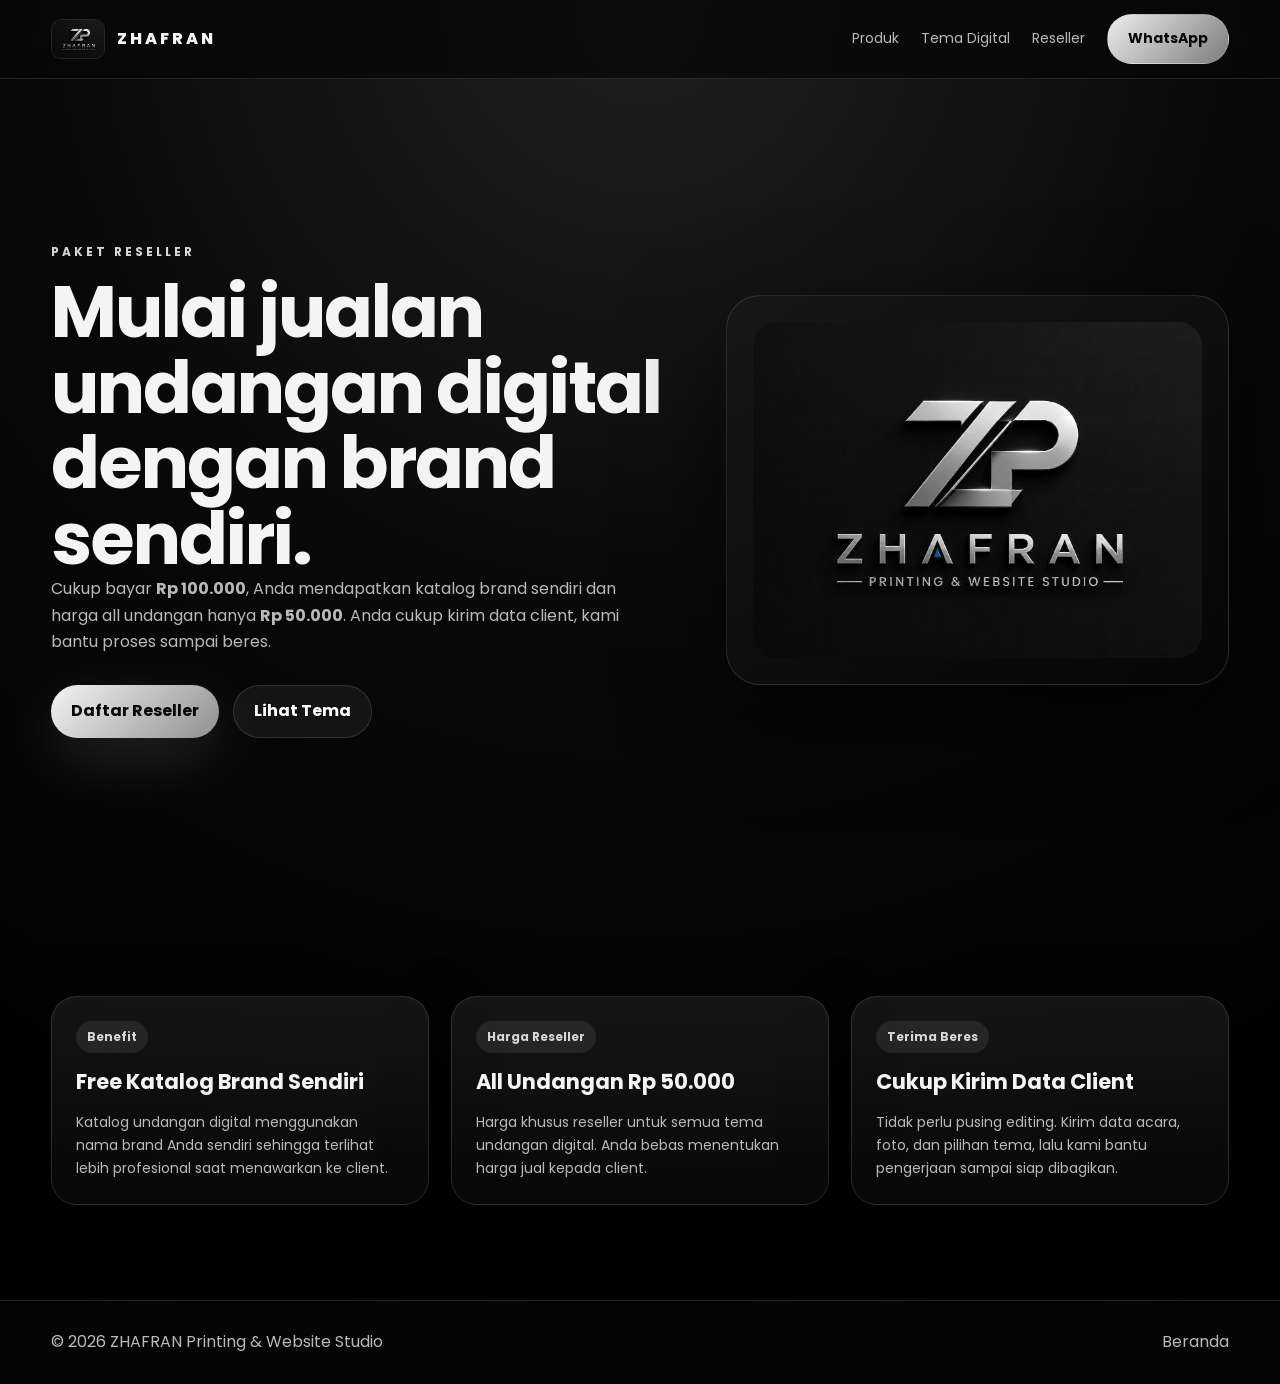
==== pages/reseller.html @ a13fd09d "Add files via upload" ====
<!DOCTYPE html>
<html lang="id">
<head>
  <meta charset="UTF-8" />
  <meta name="viewport" content="width=device-width, initial-scale=1.0" />
  <title>Reseller Undangan Digital - ZHAFRAN</title>
  <link rel="icon" href="../assets/logo.jpg" />
  <link rel="preconnect" href="https://fonts.googleapis.com"><link rel="preconnect" href="https://fonts.gstatic.com" crossorigin>
  <link href="https://fonts.googleapis.com/css2?family=Poppins:wght@300;400;500;600;700;800&display=swap" rel="stylesheet">
  <link rel="stylesheet" href="../css/style.css" />
</head>
<body>
<header class="site-header"><nav class="navbar container"><a class="brand" href="../index.html"><img src="../assets/logo.jpg" alt="Logo"><span>ZHAFRAN</span></a><button class="nav-toggle">☰</button><div class="nav-menu"><a href="../index.html#produk">Produk</a><a href="undangan-digital.html">Tema Digital</a><a href="reseller.html">Reseller</a><a class="nav-cta" href="https://wa.me/6285343556117" target="_blank">WhatsApp</a></div></nav></header>
<main>
<section class="hero container"><div class="hero-text reveal"><p class="eyebrow">Paket Reseller</p><h1>Mulai jualan undangan digital dengan brand sendiri.</h1><p class="hero-desc">Cukup bayar <b>Rp 100.000</b>, Anda mendapatkan katalog brand sendiri dan harga all undangan hanya <b>Rp 50.000</b>. Anda cukup kirim data client, kami bantu proses sampai beres.</p><div class="hero-actions"><a class="btn primary" href="https://wa.me/6285343556117?text=Halo%20ZHAFRAN,%20saya%20mau%20daftar%20Reseller%20Undangan%20Digital%20Rp100.000" target="_blank">Daftar Reseller</a><a class="btn secondary" href="undangan-digital.html">Lihat Tema</a></div></div><div class="hero-card reveal"><img src="../assets/logo.jpg" alt="ZHAFRAN"></div></section>
<section class="section container"><div class="product-grid"><article class="product-card reveal"><span class="tag">Benefit</span><h3>Free Katalog Brand Sendiri</h3><p>Katalog undangan digital menggunakan nama brand Anda sendiri sehingga terlihat lebih profesional saat menawarkan ke client.</p></article><article class="product-card reveal"><span class="tag">Harga Reseller</span><h3>All Undangan Rp 50.000</h3><p>Harga khusus reseller untuk semua tema undangan digital. Anda bebas menentukan harga jual kepada client.</p></article><article class="product-card reveal"><span class="tag">Terima Beres</span><h3>Cukup Kirim Data Client</h3><p>Tidak perlu pusing editing. Kirim data acara, foto, dan pilihan tema, lalu kami bantu pengerjaan sampai siap dibagikan.</p></article></div></section>
</main>
<footer class="footer"><div class="container footer-inner"><p>© <span id="year"></span> ZHAFRAN Printing & Website Studio</p><a href="../index.html">Beranda</a></div></footer>
<script src="../js/data.js"></script><script src="../js/main.js"></script>
</body></html>
---- css/style.css ----
:root{
  --bg:#070707;--bg2:#101010;--card:#151515;--card2:#1d1d1d;--text:#f4f4f4;--muted:#b9b9b9;--silver:#d7d7d7;--line:rgba(255,255,255,.12);--accent:#9fb2c8;--gold:#d9d0bd;
}
*{box-sizing:border-box;margin:0;padding:0}html{scroll-behavior:smooth}body{font-family:Poppins,system-ui,sans-serif;background:radial-gradient(circle at top,#202020 0,#080808 42%,#000 100%);color:var(--text);line-height:1.65;overflow-x:hidden}a{text-decoration:none;color:inherit}img{max-width:100%;display:block}.container{width:min(1180px,92%);margin-inline:auto}.site-header{position:sticky;top:0;z-index:50;background:rgba(7,7,7,.76);backdrop-filter:blur(18px);border-bottom:1px solid var(--line)}.navbar{height:78px;display:flex;align-items:center;justify-content:space-between}.brand{display:flex;align-items:center;gap:12px;font-weight:800;letter-spacing:3px}.brand img{width:54px;height:40px;object-fit:cover;border-radius:10px;border:1px solid var(--line)}.nav-menu{display:flex;align-items:center;gap:22px;color:var(--muted);font-size:14px}.nav-menu a:hover{color:white}.nav-cta,.btn{border:1px solid var(--line);border-radius:999px;padding:12px 20px;font-weight:700;transition:.35s}.nav-cta{background:linear-gradient(135deg,#ededed,#7c7c7c);color:#090909!important}.nav-toggle{display:none;background:none;color:white;border:0;font-size:28px}.hero{min-height:calc(100vh - 78px);display:grid;grid-template-columns:1.1fr .9fr;align-items:center;gap:60px;padding:70px 0}.eyebrow{color:var(--silver);letter-spacing:3px;text-transform:uppercase;font-size:12px;font-weight:700;margin-bottom:12px}.hero h1,.section-heading h2,.promo-box h2,.contact-card h2{font-size:clamp(32px,6vw,72px);line-height:1.05;letter-spacing:-2px}.section-heading h2,.promo-box h2,.contact-card h2{font-size:clamp(28px,4vw,48px)}.hero-desc,.section-heading p,.promo-box p,.contact-card p{color:var(--muted);max-width:720px}.hero-actions{display:flex;gap:14px;flex-wrap:wrap;margin-top:30px}.btn{display:inline-flex;align-items:center;justify-content:center;gap:10px}.btn.primary{background:linear-gradient(135deg,#f4f4f4,#8f8f8f);color:#070707;border:0;box-shadow:0 20px 60px rgba(255,255,255,.13)}.btn.secondary{background:rgba(255,255,255,.06);color:white}.btn:hover{transform:translateY(-3px)}.hero-card{position:relative;border:1px solid var(--line);background:linear-gradient(145deg,#171717,#050505);border-radius:34px;padding:26px;box-shadow:0 30px 100px rgba(0,0,0,.55);overflow:hidden}.hero-card img{border-radius:24px;width:100%;aspect-ratio:4/3;object-fit:cover}.shine{position:absolute;inset:-40%;background:linear-gradient(120deg,transparent,rgba(255,255,255,.18),transparent);transform:rotate(25deg);animation:shine 5s infinite}@keyframes shine{0%{translate:-70% 0}60%,100%{translate:70% 0}}.stats{display:grid;grid-template-columns:repeat(3,1fr);gap:16px;margin-top:-45px}.stats div,.product-card,.theme-card,.contact-card,.promo-box{border:1px solid var(--line);background:linear-gradient(180deg,rgba(255,255,255,.07),rgba(255,255,255,.025));border-radius:26px;padding:24px;box-shadow:0 20px 70px rgba(0,0,0,.25)}.stats strong{display:block;font-size:22px}.stats span{color:var(--muted);font-size:14px}.section{padding:95px 0}.section-heading{text-align:center;margin-bottom:42px}.section-heading p{margin:12px auto 0}.product-grid{display:grid;grid-template-columns:repeat(3,1fr);gap:22px}.product-card{overflow:hidden;display:flex;flex-direction:column;gap:16px;transition:.35s}.product-card:hover,.theme-card:hover{transform:translateY(-8px);border-color:rgba(255,255,255,.28)}.product-img{height:210px;border-radius:20px;background:linear-gradient(135deg,#2b2b2b,#080808);display:flex;align-items:center;justify-content:center;position:relative;overflow:hidden;border:1px solid var(--line)}.product-img svg{width:100%;height:100%}.tag{display:inline-flex;width:max-content;padding:6px 11px;border-radius:999px;background:rgba(255,255,255,.08);color:var(--silver);font-size:12px;font-weight:700}.product-card h3{font-size:21px;line-height:1.25}.price{font-size:18px;font-weight:800;color:#fff}.product-card p{color:var(--muted);font-size:14px}.features{display:grid;gap:8px;margin-top:auto;color:var(--muted);font-size:13px}.features span::before{content:'✓ ';color:#fff}.order-btn{margin-top:8px;width:100%;background:linear-gradient(135deg,#ececec,#8f8f8f);color:#080808;border:0}.promo-box{display:flex;align-items:center;justify-content:space-between;gap:30px}.contact-card{text-align:center}.contact-card p{margin:14px auto 26px}.footer{border-top:1px solid var(--line);padding:28px 0;background:#050505;color:var(--muted)}.footer-inner{display:flex;justify-content:space-between;gap:20px;flex-wrap:wrap}.page-hero{padding:80px 0 40px;text-align:center}.filter-bar{display:flex;gap:12px;flex-wrap:wrap;justify-content:center;margin:30px 0}.filter-btn{padding:10px 16px;border-radius:999px;border:1px solid var(--line);background:rgba(255,255,255,.04);color:white;cursor:pointer}.filter-btn.active{background:#eee;color:#080808}.theme-grid{display:grid;grid-template-columns:repeat(4,1fr);gap:18px}.theme-card{padding:14px}.theme-img{height:180px;border-radius:18px;background:linear-gradient(145deg,#232323,#090909);display:grid;place-items:center;color:var(--silver);font-weight:800;text-align:center;border:1px solid var(--line)}.theme-card h3{margin-top:14px}.theme-card p{color:var(--muted);font-size:13px}.reveal{opacity:0;transform:translateY(24px);transition:1s}.reveal.show{opacity:1;transform:none}@media(max-width:900px){.nav-toggle{display:block}.nav-menu{position:absolute;top:78px;left:4%;right:4%;display:none;flex-direction:column;background:#111;border:1px solid var(--line);border-radius:24px;padding:22px}.nav-menu.open{display:flex}.hero{grid-template-columns:1fr;padding:42px 0}.stats,.product-grid{grid-template-columns:1fr}.promo-box{flex-direction:column;align-items:flex-start}.theme-grid{grid-template-columns:repeat(2,1fr)}}@media(max-width:560px){.hero h1{font-size:39px}.theme-grid{grid-template-columns:1fr}.navbar{height:70px}.nav-menu{top:70px}.product-img{height:180px}}
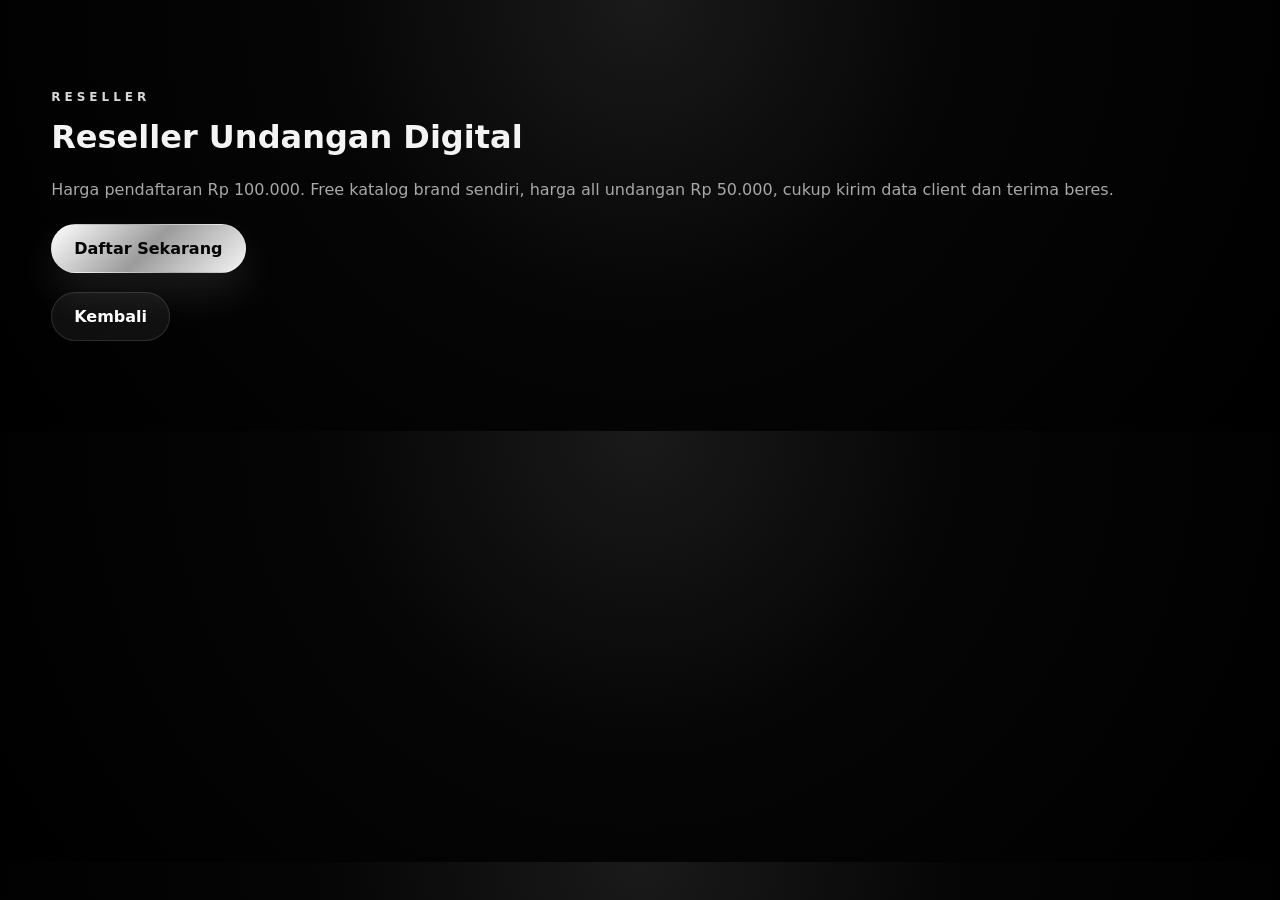
==== commit 2b7ce44e: "Add files via upload" ====
--- a/pages/reseller.html
+++ b/pages/reseller.html
@@ -1,20 +1 @@
-<!DOCTYPE html>
-<html lang="id">
-<head>
-  <meta charset="UTF-8" />
-  <meta name="viewport" content="width=device-width, initial-scale=1.0" />
-  <title>Reseller Undangan Digital - ZHAFRAN</title>
-  <link rel="icon" href="../assets/logo.jpg" />
-  <link rel="preconnect" href="https://fonts.googleapis.com"><link rel="preconnect" href="https://fonts.gstatic.com" crossorigin>
-  <link href="https://fonts.googleapis.com/css2?family=Poppins:wght@300;400;500;600;700;800&display=swap" rel="stylesheet">
-  <link rel="stylesheet" href="../css/style.css" />
-</head>
-<body>
-<header class="site-header"><nav class="navbar container"><a class="brand" href="../index.html"><img src="../assets/logo.jpg" alt="Logo"><span>ZHAFRAN</span></a><button class="nav-toggle">☰</button><div class="nav-menu"><a href="../index.html#produk">Produk</a><a href="undangan-digital.html">Tema Digital</a><a href="reseller.html">Reseller</a><a class="nav-cta" href="https://wa.me/6285343556117" target="_blank">WhatsApp</a></div></nav></header>
-<main>
-<section class="hero container"><div class="hero-text reveal"><p class="eyebrow">Paket Reseller</p><h1>Mulai jualan undangan digital dengan brand sendiri.</h1><p class="hero-desc">Cukup bayar <b>Rp 100.000</b>, Anda mendapatkan katalog brand sendiri dan harga all undangan hanya <b>Rp 50.000</b>. Anda cukup kirim data client, kami bantu proses sampai beres.</p><div class="hero-actions"><a class="btn primary" href="https://wa.me/6285343556117?text=Halo%20ZHAFRAN,%20saya%20mau%20daftar%20Reseller%20Undangan%20Digital%20Rp100.000" target="_blank">Daftar Reseller</a><a class="btn secondary" href="undangan-digital.html">Lihat Tema</a></div></div><div class="hero-card reveal"><img src="../assets/logo.jpg" alt="ZHAFRAN"></div></section>
-<section class="section container"><div class="product-grid"><article class="product-card reveal"><span class="tag">Benefit</span><h3>Free Katalog Brand Sendiri</h3><p>Katalog undangan digital menggunakan nama brand Anda sendiri sehingga terlihat lebih profesional saat menawarkan ke client.</p></article><article class="product-card reveal"><span class="tag">Harga Reseller</span><h3>All Undangan Rp 50.000</h3><p>Harga khusus reseller untuk semua tema undangan digital. Anda bebas menentukan harga jual kepada client.</p></article><article class="product-card reveal"><span class="tag">Terima Beres</span><h3>Cukup Kirim Data Client</h3><p>Tidak perlu pusing editing. Kirim data acara, foto, dan pilihan tema, lalu kami bantu pengerjaan sampai siap dibagikan.</p></article></div></section>
-</main>
-<footer class="footer"><div class="container footer-inner"><p>© <span id="year"></span> ZHAFRAN Printing & Website Studio</p><a href="../index.html">Beranda</a></div></footer>
-<script src="../js/data.js"></script><script src="../js/main.js"></script>
-</body></html>
+<!DOCTYPE html><html lang="id"><head><meta charset="UTF-8"><meta name="viewport" content="width=device-width, initial-scale=1.0"><title>Reseller ZHAFRAN</title><link rel="stylesheet" href="../css/style.css"></head><body><main class="section container"><p class="eyebrow">Reseller</p><h1>Reseller Undangan Digital</h1><p class="hero-desc">Harga pendaftaran Rp 100.000. Free katalog brand sendiri, harga all undangan Rp 50.000, cukup kirim data client dan terima beres.</p><br><a class="btn primary" href="https://wa.me/6285343556117?text=Halo%20ZHAFRAN,%20saya%20ingin%20daftar%20reseller" target="_blank">Daftar Sekarang</a><br><br><a class="btn secondary" href="../index.html">Kembali</a></main></body></html>
--- a/css/style.css
+++ b/css/style.css
@@ -1,4 +1,16 @@
 :root{
-  --bg:#070707;--bg2:#101010;--card:#151515;--card2:#1d1d1d;--text:#f4f4f4;--muted:#b9b9b9;--silver:#d7d7d7;--line:rgba(255,255,255,.12);--accent:#9fb2c8;--gold:#d9d0bd;
+  --bg:#050505;
+  --bg2:#0e0e0f;
+  --card:#141416;
+  --text:#f4f4f4;
+  --muted:#a8a8a8;
+  --line:rgba(255,255,255,.12);
+  --silver:#d8d8d8;
+  --silver2:#8c8c8c;
 }
-*{box-sizing:border-box;margin:0;padding:0}html{scroll-behavior:smooth}body{font-family:Poppins,system-ui,sans-serif;background:radial-gradient(circle at top,#202020 0,#080808 42%,#000 100%);color:var(--text);line-height:1.65;overflow-x:hidden}a{text-decoration:none;color:inherit}img{max-width:100%;display:block}.container{width:min(1180px,92%);margin-inline:auto}.site-header{position:sticky;top:0;z-index:50;background:rgba(7,7,7,.76);backdrop-filter:blur(18px);border-bottom:1px solid var(--line)}.navbar{height:78px;display:flex;align-items:center;justify-content:space-between}.brand{display:flex;align-items:center;gap:12px;font-weight:800;letter-spacing:3px}.brand img{width:54px;height:40px;object-fit:cover;border-radius:10px;border:1px solid var(--line)}.nav-menu{display:flex;align-items:center;gap:22px;color:var(--muted);font-size:14px}.nav-menu a:hover{color:white}.nav-cta,.btn{border:1px solid var(--line);border-radius:999px;padding:12px 20px;font-weight:700;transition:.35s}.nav-cta{background:linear-gradient(135deg,#ededed,#7c7c7c);color:#090909!important}.nav-toggle{display:none;background:none;color:white;border:0;font-size:28px}.hero{min-height:calc(100vh - 78px);display:grid;grid-template-columns:1.1fr .9fr;align-items:center;gap:60px;padding:70px 0}.eyebrow{color:var(--silver);letter-spacing:3px;text-transform:uppercase;font-size:12px;font-weight:700;margin-bottom:12px}.hero h1,.section-heading h2,.promo-box h2,.contact-card h2{font-size:clamp(32px,6vw,72px);line-height:1.05;letter-spacing:-2px}.section-heading h2,.promo-box h2,.contact-card h2{font-size:clamp(28px,4vw,48px)}.hero-desc,.section-heading p,.promo-box p,.contact-card p{color:var(--muted);max-width:720px}.hero-actions{display:flex;gap:14px;flex-wrap:wrap;margin-top:30px}.btn{display:inline-flex;align-items:center;justify-content:center;gap:10px}.btn.primary{background:linear-gradient(135deg,#f4f4f4,#8f8f8f);color:#070707;border:0;box-shadow:0 20px 60px rgba(255,255,255,.13)}.btn.secondary{background:rgba(255,255,255,.06);color:white}.btn:hover{transform:translateY(-3px)}.hero-card{position:relative;border:1px solid var(--line);background:linear-gradient(145deg,#171717,#050505);border-radius:34px;padding:26px;box-shadow:0 30px 100px rgba(0,0,0,.55);overflow:hidden}.hero-card img{border-radius:24px;width:100%;aspect-ratio:4/3;object-fit:cover}.shine{position:absolute;inset:-40%;background:linear-gradient(120deg,transparent,rgba(255,255,255,.18),transparent);transform:rotate(25deg);animation:shine 5s infinite}@keyframes shine{0%{translate:-70% 0}60%,100%{translate:70% 0}}.stats{display:grid;grid-template-columns:repeat(3,1fr);gap:16px;margin-top:-45px}.stats div,.product-card,.theme-card,.contact-card,.promo-box{border:1px solid var(--line);background:linear-gradient(180deg,rgba(255,255,255,.07),rgba(255,255,255,.025));border-radius:26px;padding:24px;box-shadow:0 20px 70px rgba(0,0,0,.25)}.stats strong{display:block;font-size:22px}.stats span{color:var(--muted);font-size:14px}.section{padding:95px 0}.section-heading{text-align:center;margin-bottom:42px}.section-heading p{margin:12px auto 0}.product-grid{display:grid;grid-template-columns:repeat(3,1fr);gap:22px}.product-card{overflow:hidden;display:flex;flex-direction:column;gap:16px;transition:.35s}.product-card:hover,.theme-card:hover{transform:translateY(-8px);border-color:rgba(255,255,255,.28)}.product-img{height:210px;border-radius:20px;background:linear-gradient(135deg,#2b2b2b,#080808);display:flex;align-items:center;justify-content:center;position:relative;overflow:hidden;border:1px solid var(--line)}.product-img svg{width:100%;height:100%}.tag{display:inline-flex;width:max-content;padding:6px 11px;border-radius:999px;background:rgba(255,255,255,.08);color:var(--silver);font-size:12px;font-weight:700}.product-card h3{font-size:21px;line-height:1.25}.price{font-size:18px;font-weight:800;color:#fff}.product-card p{color:var(--muted);font-size:14px}.features{display:grid;gap:8px;margin-top:auto;color:var(--muted);font-size:13px}.features span::before{content:'✓ ';color:#fff}.order-btn{margin-top:8px;width:100%;background:linear-gradient(135deg,#ececec,#8f8f8f);color:#080808;border:0}.promo-box{display:flex;align-items:center;justify-content:space-between;gap:30px}.contact-card{text-align:center}.contact-card p{margin:14px auto 26px}.footer{border-top:1px solid var(--line);padding:28px 0;background:#050505;color:var(--muted)}.footer-inner{display:flex;justify-content:space-between;gap:20px;flex-wrap:wrap}.page-hero{padding:80px 0 40px;text-align:center}.filter-bar{display:flex;gap:12px;flex-wrap:wrap;justify-content:center;margin:30px 0}.filter-btn{padding:10px 16px;border-radius:999px;border:1px solid var(--line);background:rgba(255,255,255,.04);color:white;cursor:pointer}.filter-btn.active{background:#eee;color:#080808}.theme-grid{display:grid;grid-template-columns:repeat(4,1fr);gap:18px}.theme-card{padding:14px}.theme-img{height:180px;border-radius:18px;background:linear-gradient(145deg,#232323,#090909);display:grid;place-items:center;color:var(--silver);font-weight:800;text-align:center;border:1px solid var(--line)}.theme-card h3{margin-top:14px}.theme-card p{color:var(--muted);font-size:13px}.reveal{opacity:0;transform:translateY(24px);transition:1s}.reveal.show{opacity:1;transform:none}@media(max-width:900px){.nav-toggle{display:block}.nav-menu{position:absolute;top:78px;left:4%;right:4%;display:none;flex-direction:column;background:#111;border:1px solid var(--line);border-radius:24px;padding:22px}.nav-menu.open{display:flex}.hero{grid-template-columns:1fr;padding:42px 0}.stats,.product-grid{grid-template-columns:1fr}.promo-box{flex-direction:column;align-items:flex-start}.theme-grid{grid-template-columns:repeat(2,1fr)}}@media(max-width:560px){.hero h1{font-size:39px}.theme-grid{grid-template-columns:1fr}.navbar{height:70px}.nav-menu{top:70px}.product-img{height:180px}}
+*{box-sizing:border-box;margin:0;padding:0}
+html{scroll-behavior:smooth}
+body{font-family:Poppins,system-ui,sans-serif;background:radial-gradient(circle at top,#1a1a1b 0%,#050505 42%,#000 100%);color:var(--text);overflow-x:hidden}
+a{text-decoration:none;color:inherit} img{max-width:100%;display:block}.container{width:min(1180px,92%);margin:auto}.site-header{position:sticky;top:0;z-index:50;background:rgba(5,5,5,.72);backdrop-filter:blur(18px);border-bottom:1px solid var(--line)}.navbar{height:78px;display:flex;align-items:center;justify-content:space-between}.brand{display:flex;align-items:center;gap:12px;font-weight:900;letter-spacing:3px}.brand img{width:48px;height:48px;border-radius:50%;object-fit:cover;border:1px solid var(--line)}.nav-links{display:flex;gap:24px;color:#ddd;font-size:14px}.nav-links a:hover{color:white}.menu-btn{display:none;background:none;border:0;color:white;font-size:30px}.hero{min-height:calc(100vh - 78px);display:grid;grid-template-columns:1.1fr .9fr;align-items:center;gap:50px;padding:70px 0}.eyebrow{color:var(--silver);text-transform:uppercase;letter-spacing:4px;font-size:12px;font-weight:800;margin-bottom:14px}.hero h1,.section h2{font-size:clamp(34px,6vw,76px);line-height:1.04;letter-spacing:-2px}.hero-desc,.section-head p,.reseller-banner p{color:var(--muted);line-height:1.8;margin-top:20px}.hero-actions{display:flex;gap:14px;flex-wrap:wrap;margin-top:32px}.btn{display:inline-flex;align-items:center;justify-content:center;padding:14px 22px;border-radius:999px;font-weight:800;border:1px solid var(--line);transition:.3s;cursor:pointer}.btn.primary{background:linear-gradient(135deg,#fff,#9b9b9b,#f5f5f5);color:#050505;box-shadow:0 20px 40px rgba(255,255,255,.1)}.btn.secondary{background:rgba(255,255,255,.06);color:white}.btn:hover{transform:translateY(-3px)}.btn.full{width:100%;margin-top:18px}.hero-card{position:relative;padding:28px;border:1px solid var(--line);border-radius:34px;background:linear-gradient(145deg,rgba(255,255,255,.1),rgba(255,255,255,.02));box-shadow:0 30px 90px rgba(0,0,0,.5);overflow:hidden}.hero-card img{border-radius:24px;width:100%;height:360px;object-fit:cover}.shine{position:absolute;inset:-50%;background:linear-gradient(90deg,transparent,rgba(255,255,255,.12),transparent);transform:rotate(25deg);animation:shine 5s infinite}@keyframes shine{0%{translate:-60%}100%{translate:60%}}.section{padding:90px 0}.section-head{text-align:center;max-width:800px;margin:0 auto 42px}.product-grid,.theme-grid{display:grid;grid-template-columns:repeat(3,1fr);gap:24px}.product-card,.theme-card{position:relative;background:linear-gradient(180deg,rgba(255,255,255,.08),rgba(255,255,255,.025));border:1px solid var(--line);border-radius:30px;overflow:hidden;box-shadow:0 18px 60px rgba(0,0,0,.28);transition:.4s}.product-card:hover,.theme-card:hover{transform:translateY(-8px);border-color:rgba(255,255,255,.32)}.product-card img,.theme-card img{width:100%;height:240px;object-fit:cover;background:#111}.product-body,.theme-body{padding:22px}.product-body h3,.theme-body h3{font-size:21px;margin-bottom:10px}.product-body p{color:var(--muted);font-size:14px;line-height:1.7;min-height:96px}.product-body strong,.theme-body strong{display:block;margin-top:16px;font-size:19px;color:#fff}.badge{position:absolute;z-index:2;top:16px;left:16px;padding:8px 13px;border-radius:999px;background:rgba(255,255,255,.88);color:#080808;font-size:12px;font-weight:900}.filter-box{display:grid;grid-template-columns:1fr 260px;gap:14px;margin-bottom:28px}.filter-box input,.filter-box select{width:100%;padding:17px 18px;border-radius:18px;border:1px solid var(--line);background:#101012;color:white;outline:none}.theme-body span{display:inline-block;color:#cfcfcf;font-size:12px;margin-bottom:8px;text-transform:uppercase;letter-spacing:2px}.center{text-align:center;margin-top:34px}.reseller-banner{display:flex;align-items:center;justify-content:space-between;gap:30px;border:1px solid var(--line);border-radius:34px;padding:40px;background:linear-gradient(135deg,rgba(255,255,255,.11),rgba(255,255,255,.03))}.reseller-banner h2{font-size:clamp(28px,4vw,48px)}.footer{border-top:1px solid var(--line);padding:28px 0;background:#030303}.footer-inner{display:flex;align-items:center;justify-content:space-between;color:#cfcfcf}.floating-wa{position:fixed;right:18px;bottom:18px;background:#fff;color:#000;padding:14px 18px;border-radius:999px;font-weight:900;z-index:40;box-shadow:0 15px 40px rgba(255,255,255,.18)}.reveal{opacity:0;transform:translateY(26px);transition:.7s ease}.reveal.show{opacity:1;transform:translateY(0)}
+@media(max-width:900px){.menu-btn{display:block}.nav-links{position:absolute;top:78px;left:4%;right:4%;display:none;flex-direction:column;background:#111;border:1px solid var(--line);border-radius:22px;padding:20px}.nav-links.active{display:flex}.hero{grid-template-columns:1fr;padding:42px 0}.product-grid,.theme-grid{grid-template-columns:1fr 1fr}.filter-box{grid-template-columns:1fr}.reseller-banner,.footer-inner{flex-direction:column;text-align:center}}
+@media(max-width:560px){.product-grid,.theme-grid{grid-template-columns:1fr}.hero-card img{height:260px}.section{padding:62px 0}.hero h1{font-size:38px}.btn{width:100%}}
